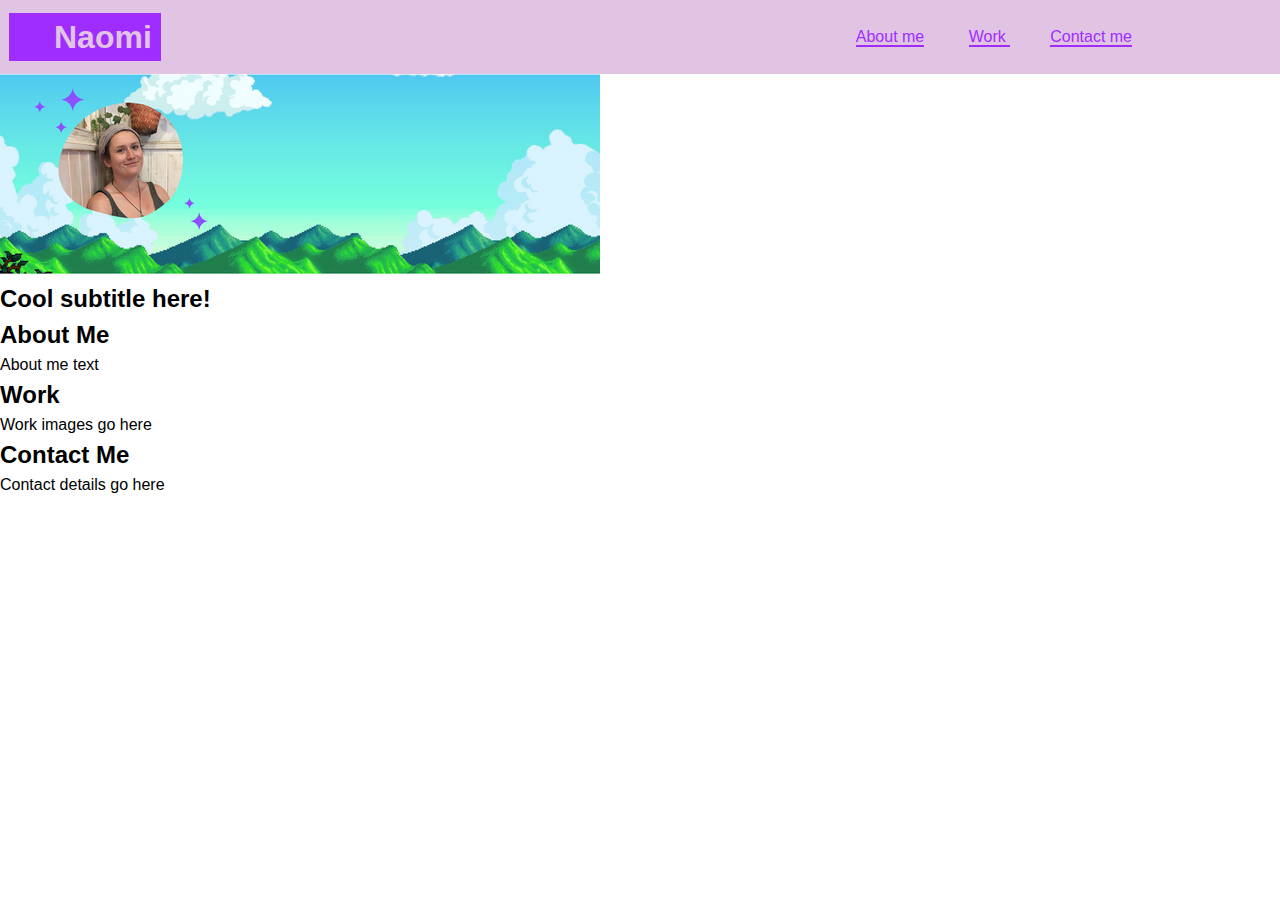
==== starter/index.html @ 596551bd "initial html and css for header" ====
<!DOCTYPE html>
<html lang="en-gb">

<head>
  <meta charset="UTF-8">
  <meta name="viewport" content="width=device-width, initial-scale=1.0">
  <meta http-equiv="X-UA-Compatible" content="ie=edge">
  <title>Naomi Pudney // Web Developer</title>
  <link rel="stylesheet" href="./css/style.css">
</head>

<body>
  <!-- main logo / nav -->
  <header>
    <h1>Naomi</h1>
    <nav>
      <a href="#about">About me</a>
      <a href="#work">Work</ul>
      <a href="#contact">Contact me</a>

    </nav>
  </header>

  <!-- hero banner -->
  <section class="hero-banner">
    <div>
      <img src="../images/Untitled design.png">
      <h2>Cool subtitle here!</h2>
    </div>
  </section>

  <main class="page-wrapper">
    <!-- about me -->
    <section class="page-section" id="about">
      <h2>About Me</h2>
      <p>About me text</p>
    </section>

    <!-- portfolio container -->
    <section class="page-section" id="work">
      <h2>Work</h2>
      <p>Work images go here</p>
    </section>

    <!-- contact -->
    <section class="page-section contact" id="contact">
      <h2>Contact Me</h2>
      <p>Contact details go here</p>
    </section>
  </main>
</body>

</html>
---- starter/css/style.css ----
* {
  box-sizing: border-box;
}

body {
  margin: 0;
  padding: 0;
  font-family: 'Trebuchet MS', 'Lucida Sans Unicode', 'Lucida Grande', 'Lucida Sans', Arial, sans-serif;
  line-height: 1.5;
}

h1,
h2,
h3,
h4,
h5,
h6 {
  margin: 0;
}

p {
  margin: 0;
}


/* Start of CSS */

/* start Header and Navbar */
header {

  display: flex;
  padding: 2vh;
  justify-content: space-between;
  align-items: center;
  background-color: rgb(225, 196, 228);
  padding: 1% 10% 1% 1vh;

}

h1 {
  color: rgb(225, 196, 228);
  margin-left:0px;
  background-color: rgb(160, 45, 255);
  padding-left: 5vh;
  padding-right: 1vh;

}


nav a {
  color: rgb(160, 45, 255);
  margin: 20px;
  text-decoration: none;
  border-bottom: 2px solid rgb(160, 45, 255);

}

nav a:hover {

  color: blueviolet;

}

/* end Header and Navbar */

/* start hero banner */

/* section img {

  width: 100vw;
  object-fit: contain; */

/* end hero banner */
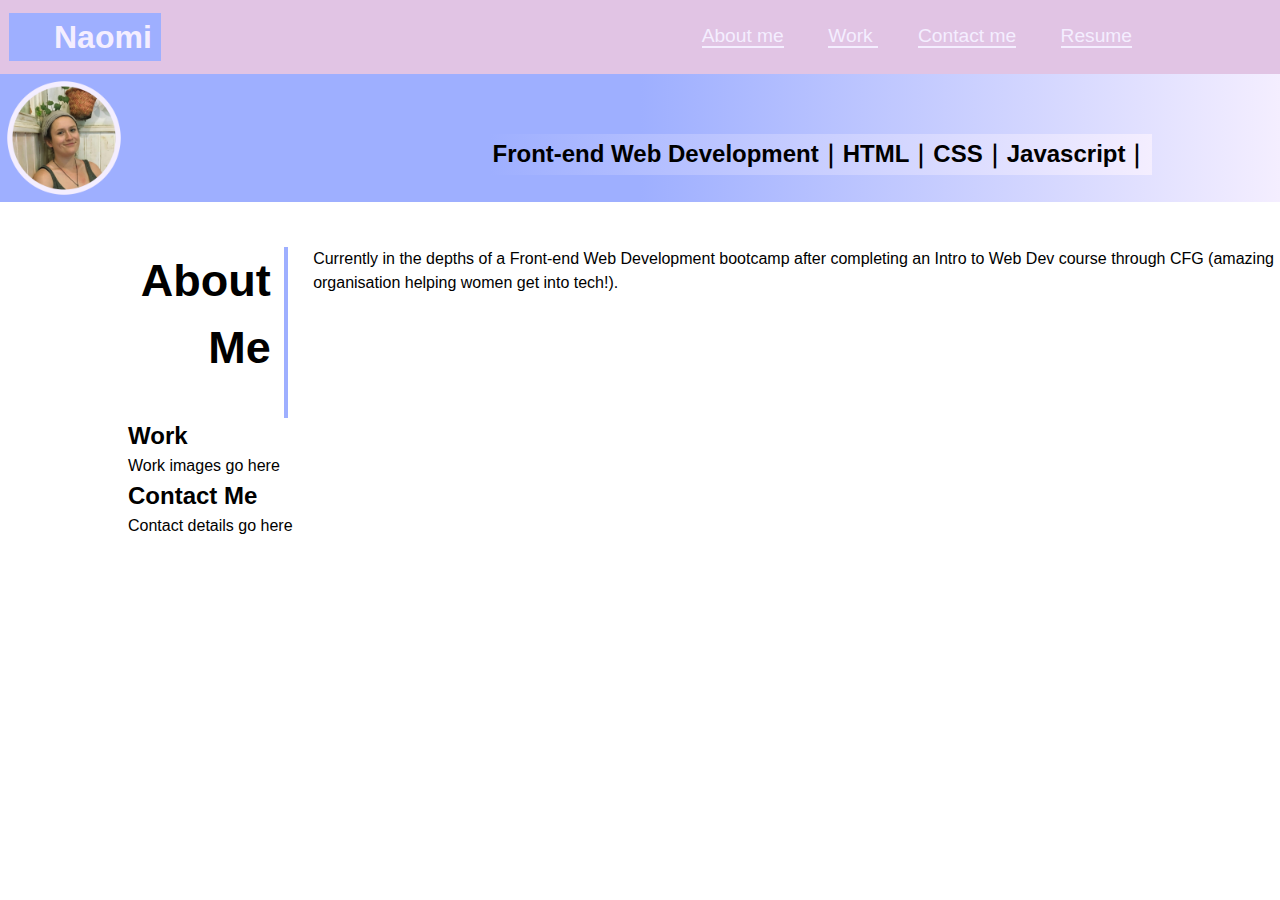
==== commit 4f155df5: "addition of html and css for hero banner and about me section" ====
--- a/starter/index.html
+++ b/starter/index.html
@@ -17,6 +17,7 @@
       <a href="#about">About me</a>
       <a href="#work">Work</ul>
       <a href="#contact">Contact me</a>
+      <a href="#resume">Resume</a>
 
     </nav>
   </header>
@@ -24,16 +25,16 @@
   <!-- hero banner -->
   <section class="hero-banner">
     <div>
-      <img src="../images/Untitled design.png">
-      <h2>Cool subtitle here!</h2>
+      <img src="../images/profile pic.png">
+      <h2>Front-end Web Development｜HTML｜CSS｜Javascript｜</h2>
     </div>
   </section>
 
   <main class="page-wrapper">
     <!-- about me -->
     <section class="page-section" id="about">
-      <h2>About Me</h2>
-      <p>About me text</p>
+      <h2>About <br>Me</h2>
+      <p>Currently in the depths of a Front-end Web Development bootcamp after completing an Intro to Web Dev course through CFG (amazing organisation helping women get into tech!).  </p>
     </section>
 
     <!-- portfolio container -->
--- a/starter/css/style.css
+++ b/starter/css/style.css
@@ -34,40 +34,94 @@
   align-items: center;
   background-color: rgb(225, 196, 228);
   padding: 1% 10% 1% 1vh;
-
 }
 
 h1 {
-  color: rgb(225, 196, 228);
+  color: #F4EEFF;
   margin-left:0px;
-  background-color: rgb(160, 45, 255);
+  background-color: #9EAFFF;
   padding-left: 5vh;
   padding-right: 1vh;
-
 }
 
 
 nav a {
-  color: rgb(160, 45, 255);
+  color: #F4EEFF;
   margin: 20px;
   text-decoration: none;
-  border-bottom: 2px solid rgb(160, 45, 255);
-
+  border-bottom: 2px solid #F4EEFF;
+  font-size: larger;
 }
 
 nav a:hover {
-
   color: blueviolet;
-
 }
 
 /* end Header and Navbar */
 
 /* start hero banner */
 
-/* section img {
+.hero-banner div {
+  display: flex;
+  justify-content: space-between;
+  align-items: flex-end;
+  background-image: linear-gradient(to right, #9EAFFF, #9EAFFF, #F4EEFF);
+}
 
-  width: 100vw;
-  object-fit: contain; */
+section img {
+  width: 10vw;
+}
 
-/* end hero banner */+.hero-banner h2 {
+  margin-right: 10vw;
+  margin-bottom: 3vh;
+  padding: 0.2%;
+  background-image: linear-gradient(to right, #9EAFFF, #F4EEFF);
+}
+
+/* end hero banner */
+
+/* start page layout  */
+
+.page-wrapper {
+
+  margin-left: 10vw;
+}
+
+/* end page layout  */
+
+/* start about me  */
+
+#about {
+  display: flex;
+  align-items: flex-start;
+  margin-top: 5vh;
+}
+
+#about h2 {
+  font-size: 5vh;
+  text-align: right;
+  padding: 0vw 1vw 4vh 1vw;
+  border-right: solid 4px #9EAFFF;
+  
+}
+
+#about p {
+  width: 90%;
+  padding-left: 2vw;
+  word-wrap: break-word;
+}
+
+/* end about me  */
+
+/* start work  */
+
+
+
+/* end work  */
+
+/* start contact details  */
+
+
+
+/* end contact details  */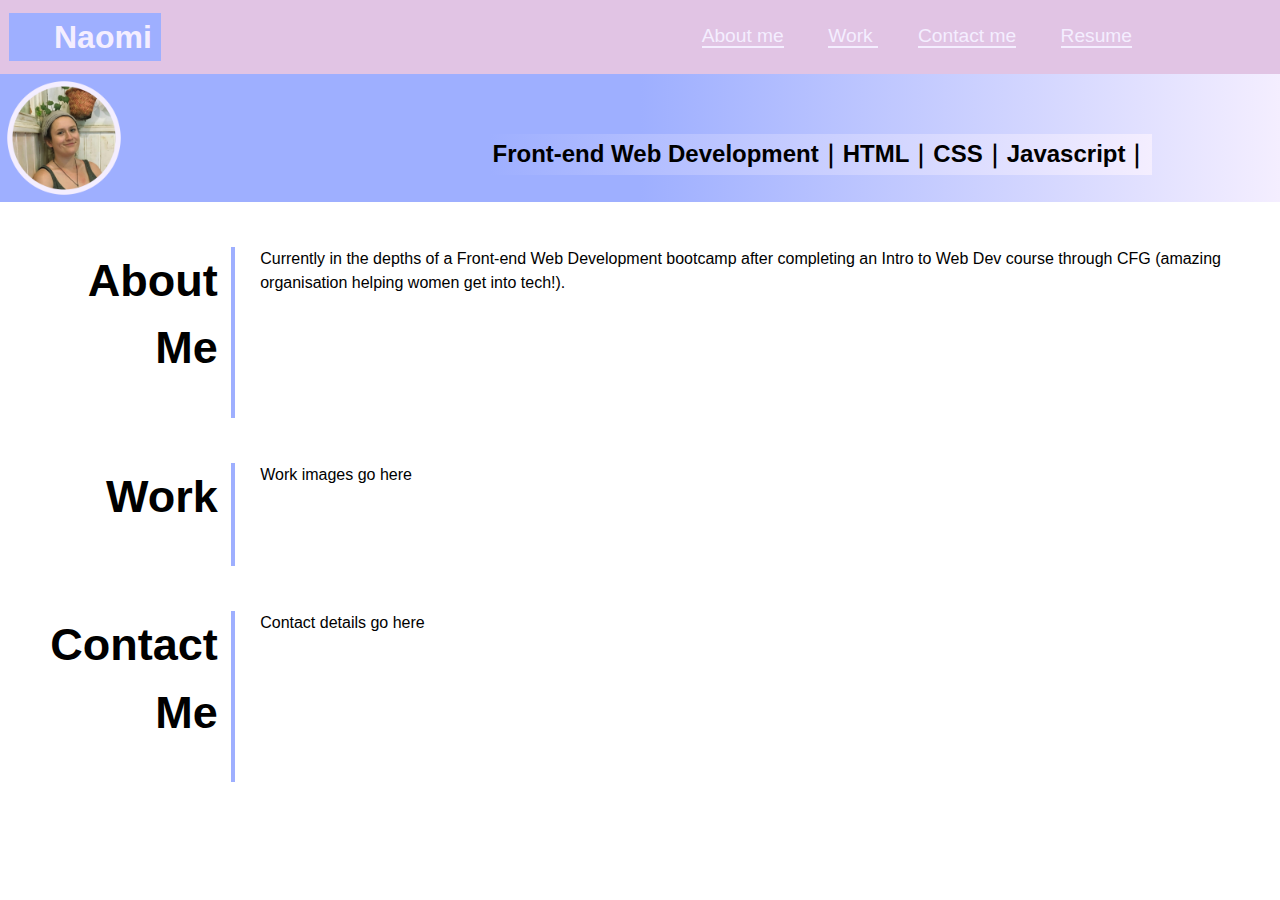
==== commit 2abe007c: "added css to work and contact sections, aligning with about me" ====
--- a/starter/index.html
+++ b/starter/index.html
@@ -45,7 +45,7 @@
 
     <!-- contact -->
     <section class="page-section contact" id="contact">
-      <h2>Contact Me</h2>
+      <h2>Contact <br> Me</h2>
       <p>Contact details go here</p>
     </section>
   </main>
--- a/starter/css/style.css
+++ b/starter/css/style.css
@@ -83,30 +83,30 @@
 
 /* start page layout  */
 
-.page-wrapper {
+/* .page-wrapper {
 
   margin-left: 10vw;
-}
+} */
 
 /* end page layout  */
 
 /* start about me  */
 
-#about {
+#about, #contact, #work {
   display: flex;
   align-items: flex-start;
   margin-top: 5vh;
 }
 
-#about h2 {
+#about h2, #work h2, #contact h2 {
   font-size: 5vh;
   text-align: right;
   padding: 0vw 1vw 4vh 1vw;
   border-right: solid 4px #9EAFFF;
-  
+  width: 20vw;
 }
 
-#about p {
+#about p, #contact p, #work p {
   width: 90%;
   padding-left: 2vw;
   word-wrap: break-word;
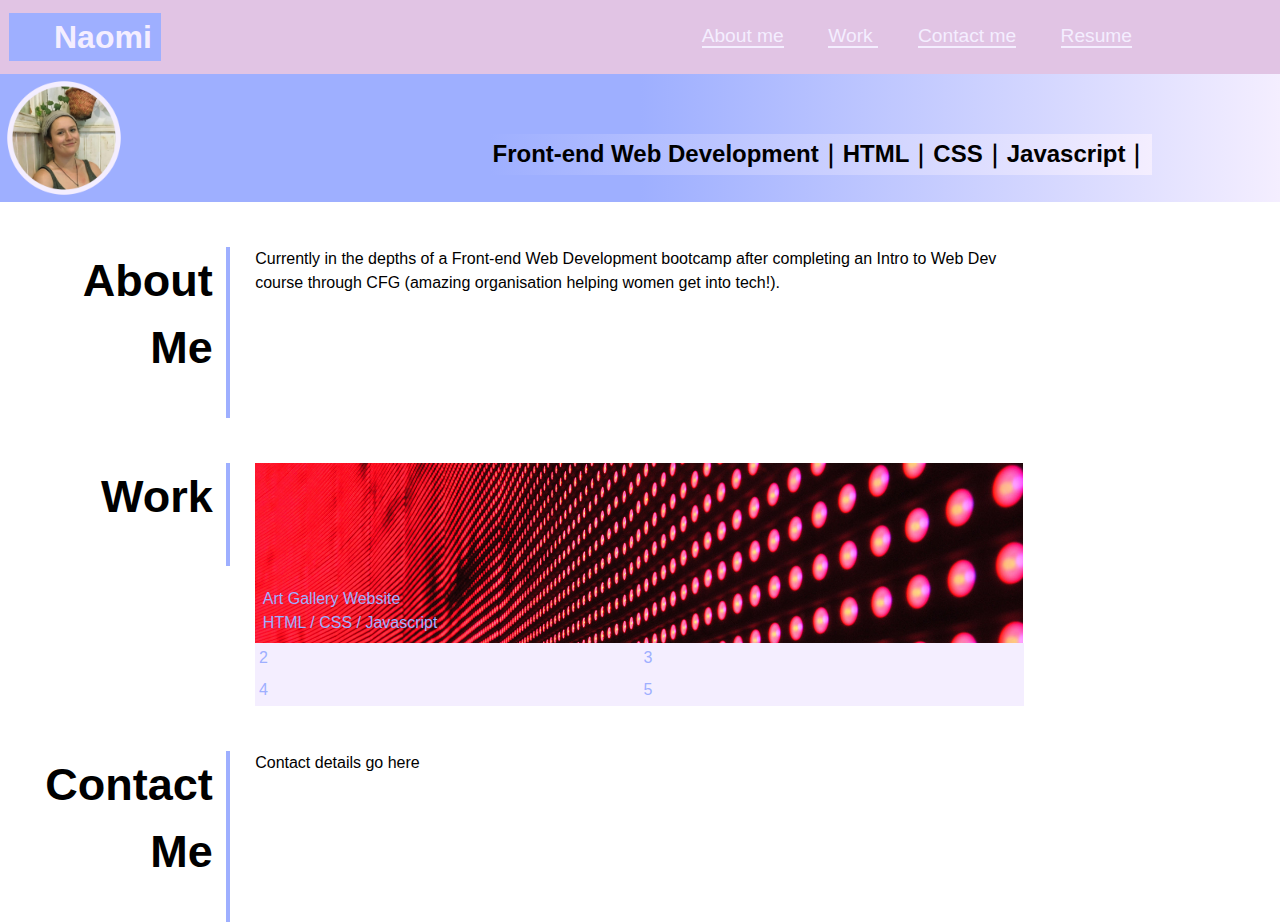
==== commit 048cbdee: "added images and links to work section" ====
--- a/starter/index.html
+++ b/starter/index.html
@@ -25,7 +25,7 @@
   <!-- hero banner -->
   <section class="hero-banner">
     <div>
-      <img src="../images/profile pic.png">
+      <img src="./images/profile pic.png">
       <h2>Front-end Web Development｜HTML｜CSS｜Javascript｜</h2>
     </div>
   </section>
@@ -40,7 +40,13 @@
     <!-- portfolio container -->
     <section class="page-section" id="work">
       <h2>Work</h2>
-      <p>Work images go here</p>
+      <div class="work_links">
+        <a href="https://pudders.github.io/Course-Project-11-new/" id="link_one">Art Gallery Website<br> HTML / CSS / Javascript</a>
+        <a href="https://pudders.github.io/Course-Project-11-new/" id="link_two">2</a>
+        <a href="https://pudders.github.io/Course-Project-11-new/" id="link_three">3</a>
+        <a href="https://pudders.github.io/Course-Project-11-new/" id="link_four">4</a>
+        <a href="https://pudders.github.io/Course-Project-11-new/" id="link_five">5</a>
+      </div>
     </section>
 
     <!-- contact -->
--- a/starter/css/style.css
+++ b/starter/css/style.css
@@ -106,9 +106,12 @@
   width: 20vw;
 }
 
-#about p, #contact p, #work p {
+
+
+#about p, #contact p {
   width: 90%;
   padding-left: 2vw;
+  padding-right: 20vw;
   word-wrap: break-word;
 }
 
@@ -116,6 +119,40 @@
 
 /* start work  */
 
+.work_links {
+  width: 90%;
+  display: grid;
+  padding-left: 2vw;
+  padding-right: 20vw;
+  grid-template-columns: repeat (2, 1fr);
+  grid-template-rows: repeat (4, 1fr);
+  grid-template-areas:  
+  "link_one link_one"
+  "link_two link_three"
+  "link_four link_five"
+  ;
+}
+
+#link_one {
+
+  grid-area: link_one;
+  background-image: url("../images/02-portfolio-1.jpg");
+  background-size:cover;
+  width: 60vw;
+  height: 20vh;
+
+}
+
+.work_links a {
+
+  text-decoration: none;
+  display: flex;
+  align-items: flex-end;
+  color: #9EAFFF;
+  padding: 1%;
+  background-color: #F4EEFF;
+  
+}
 
 
 /* end work  */
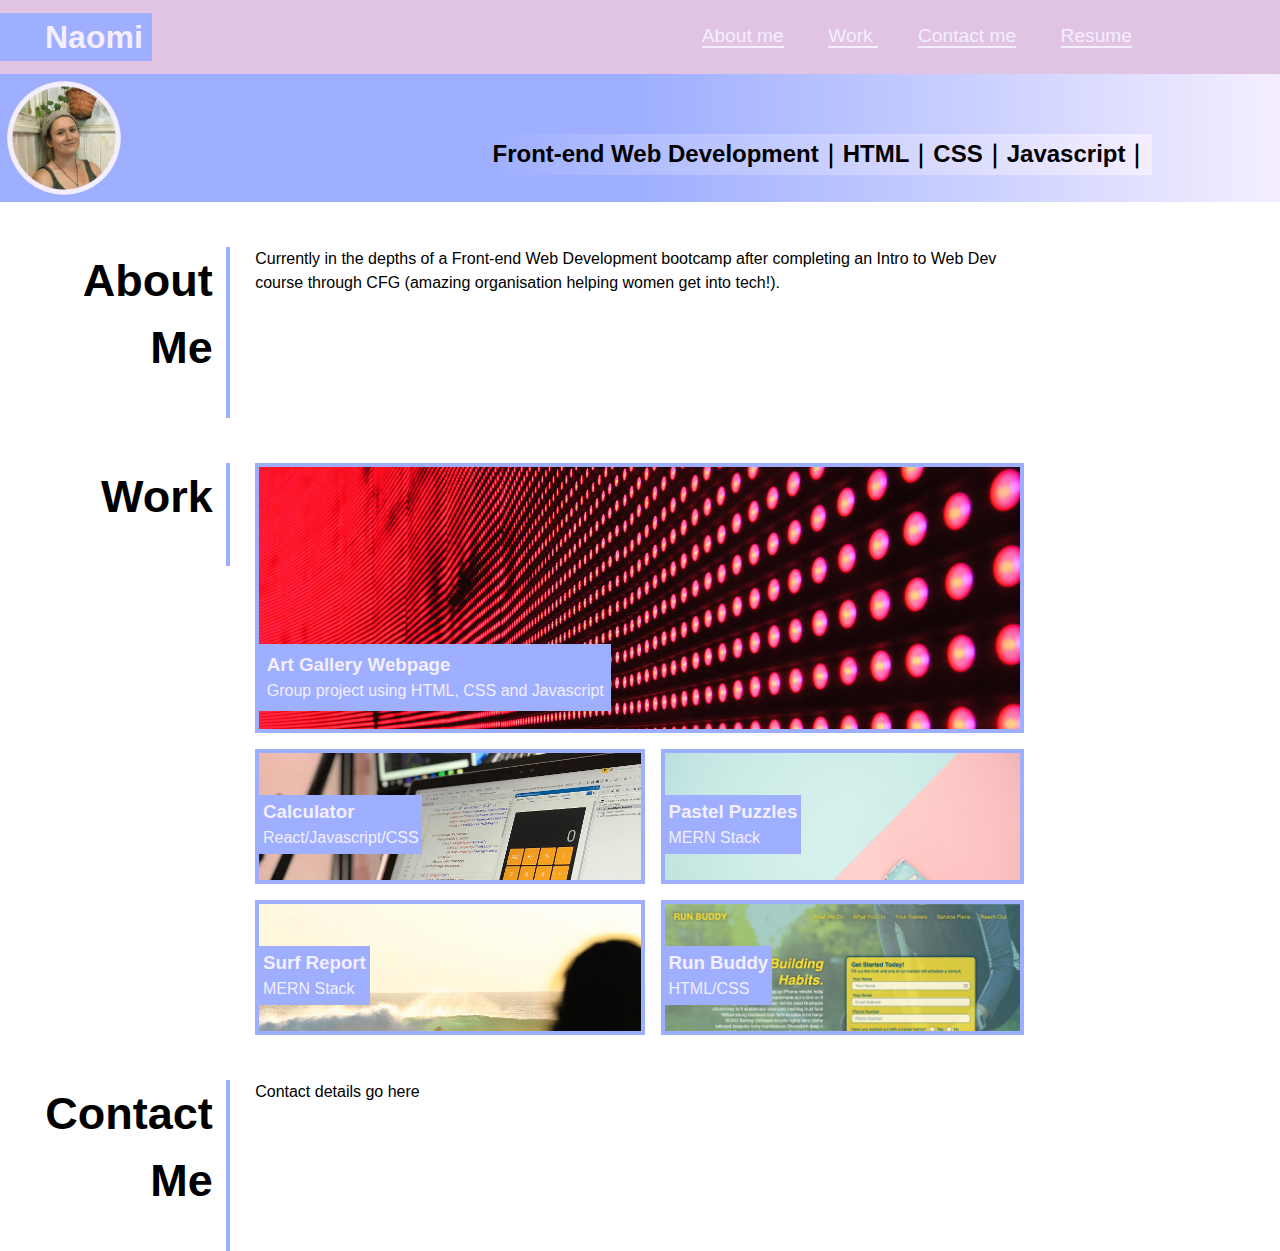
==== commit 1ffd6776: "changed text positioning and link positioning on main work section" ====
--- a/starter/index.html
+++ b/starter/index.html
@@ -5,7 +5,7 @@
   <meta charset="UTF-8">
   <meta name="viewport" content="width=device-width, initial-scale=1.0">
   <meta http-equiv="X-UA-Compatible" content="ie=edge">
-  <title>Naomi Pudney // Web Developer</title>
+  <title>Naomi // Web Developer</title>
   <link rel="stylesheet" href="./css/style.css">
 </head>
 
@@ -40,12 +40,43 @@
     <!-- portfolio container -->
     <section class="page-section" id="work">
       <h2>Work</h2>
-      <div class="work_links">
-        <a href="https://pudders.github.io/Course-Project-11-new/" id="link_one">Art Gallery Website<br> HTML / CSS / Javascript</a>
-        <a href="https://pudders.github.io/Course-Project-11-new/" id="link_two">2</a>
-        <a href="https://pudders.github.io/Course-Project-11-new/" id="link_three">3</a>
-        <a href="https://pudders.github.io/Course-Project-11-new/" id="link_four">4</a>
-        <a href="https://pudders.github.io/Course-Project-11-new/" id="link_five">5</a>
+      <div class="work_main">
+        <div id="link_one" class="gridstyle">
+          <a href="https://pudders.github.io/Course-Project-11-new/" class="imagelink"></a>
+          <div class="work_text">
+            <h3>Art Gallery Webpage</h3> 
+            <p>Group project using HTML, CSS and Javascript</p>
+          </div>
+          
+        </div>
+        <div id="link_two" class="gridstyle"> 
+          <a href="https://www.google.com" class="imagelink"></a>    
+          <div class="work_text">
+            <h3>Calculator</h3>
+            <p>React/Javascript/CSS</p>
+          </div>
+        </div>
+        <div id="link_three" class="gridstyle">
+          <a href="https://pudders.github.io/Course-Project-11-new/" class="imagelink"></a>
+          <div class="work_text">
+            <h3>Pastel Puzzles</h3>
+            <p>MERN Stack</p>
+          </div>
+        </div>
+        <div id="link_four" class="gridstyle">
+          <a href="https://pudders.github.io/Course-Project-11-new/" class="imagelink"></a>
+          <div class="work_text">
+            <h3>Surf Report</h3>
+            <p>MERN Stack</p>
+          </div>
+        </div>
+        <div id="link_five" class="gridstyle">
+          <a href="https://pudders.github.io/Course-Project-11-new/" class="imagelink"></a>
+          <div class="work_text">
+            <h3>Run Buddy</h3>
+            <p>HTML/CSS</p>
+          </div>
+        </div>
       </div>
     </section>
 
--- a/starter/css/style.css
+++ b/starter/css/style.css
@@ -33,12 +33,12 @@
   justify-content: space-between;
   align-items: center;
   background-color: rgb(225, 196, 228);
-  padding: 1% 10% 1% 1vh;
+  padding: 1% 10% 1% 0px;
 }
 
 h1 {
   color: #F4EEFF;
-  margin-left:0px;
+  
   background-color: #9EAFFF;
   padding-left: 5vh;
   padding-right: 1vh;
@@ -107,25 +107,24 @@
 }
 
 
-
-#about p, #contact p {
+#about p, #contact p, .work_main {
   width: 90%;
   padding-left: 2vw;
   padding-right: 20vw;
   word-wrap: break-word;
 }
 
+
 /* end about me  */
 
 /* start work  */
 
-.work_links {
-  width: 90%;
+
+.work_main {
   display: grid;
-  padding-left: 2vw;
-  padding-right: 20vw;
+  gap: 1rem;
   grid-template-columns: repeat (2, 1fr);
-  grid-template-rows: repeat (4, 1fr);
+  grid-template-rows: repeat (3, 1fr);
   grid-template-areas:  
   "link_one link_one"
   "link_two link_three"
@@ -133,26 +132,60 @@
   ;
 }
 
+.gridstyle {
+  border:solid 4px #9EAFFF;
+  background-size:cover; /* I decided to use this as I think it looks better to show more of the webpage, although I understand this is not used in the example (hopefully not an issue as I was told we can style it how we like */
+}
+
 #link_one {
-
+  
   grid-area: link_one;
   background-image: url("../images/02-portfolio-1.jpg");
-  background-size:cover;
-  width: 60vw;
-  height: 20vh;
-
+  height: 30vh;
 }
 
-.work_links a {
+#link_two {
+  grid-area: link_two;
+  background-image: url("../images/02-portfolio-2.jpg");
+  height: 15vh;
+}
 
-  text-decoration: none;
+#link_three {
+  grid-area: link_three;
+  background-image: url("../images/02-portfolio-3.jpg");
+  height: 15vh;
+ }
+
+#link_four {
+  grid-area: link_four;
+  background-image: url("../images/02-portfolio-4.jpg");
+  height: 15vh;
+}
+
+#link_five {
+  grid-area: link_five;
+  background-image: url("../images/02-run-buddy.jpg");
+  height: 15vh;
+}
+
+.imagelink {
   display: flex;
-  align-items: flex-end;
-  color: #9EAFFF;
+  align-items: flex-start;
+  height: 100%;
+  width:  100%;
+  z-index: 1;
+}
+
+.work_text {
+  color: #F4EEFF;
   padding: 1%;
-  background-color: #F4EEFF;
-  
+  background-color: #9EAFFF;
+  width: max-content;
+  margin-top: -85px;
 }
+
+
+
 
 
 /* end work  */
